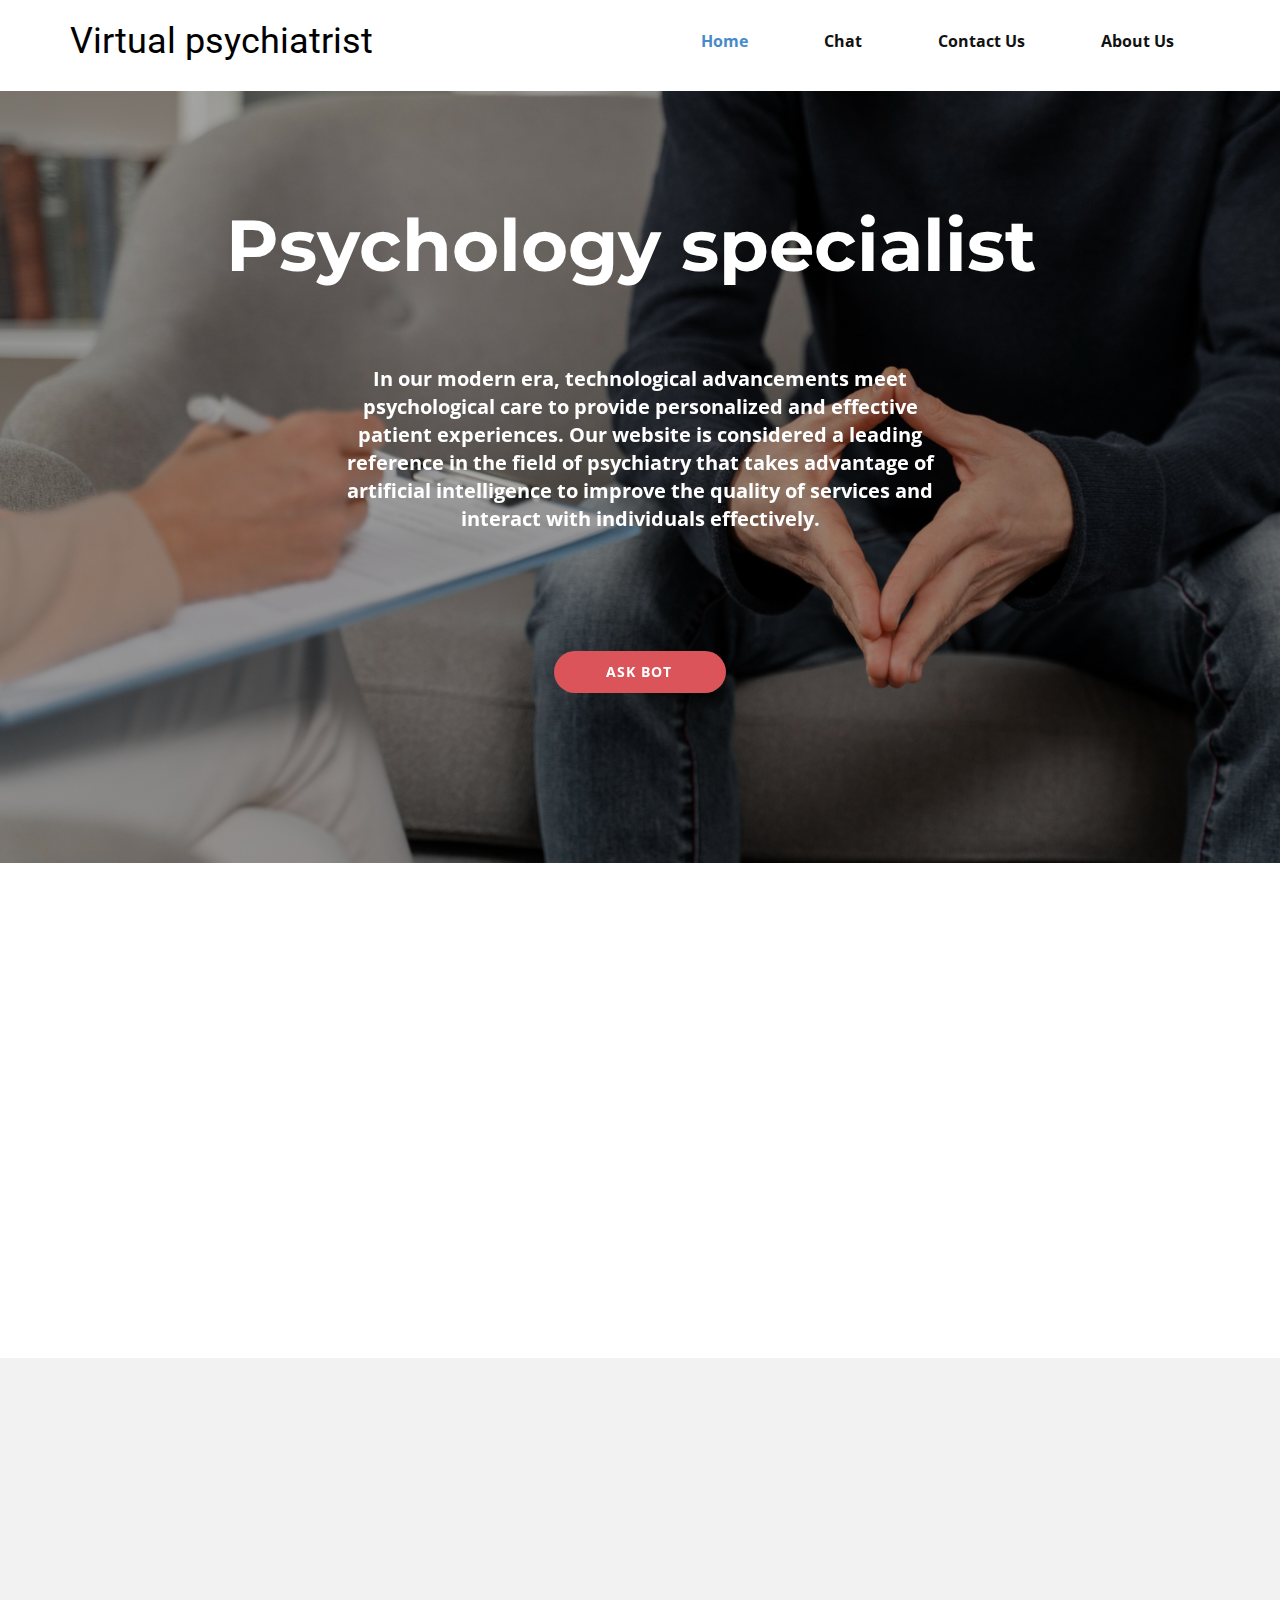
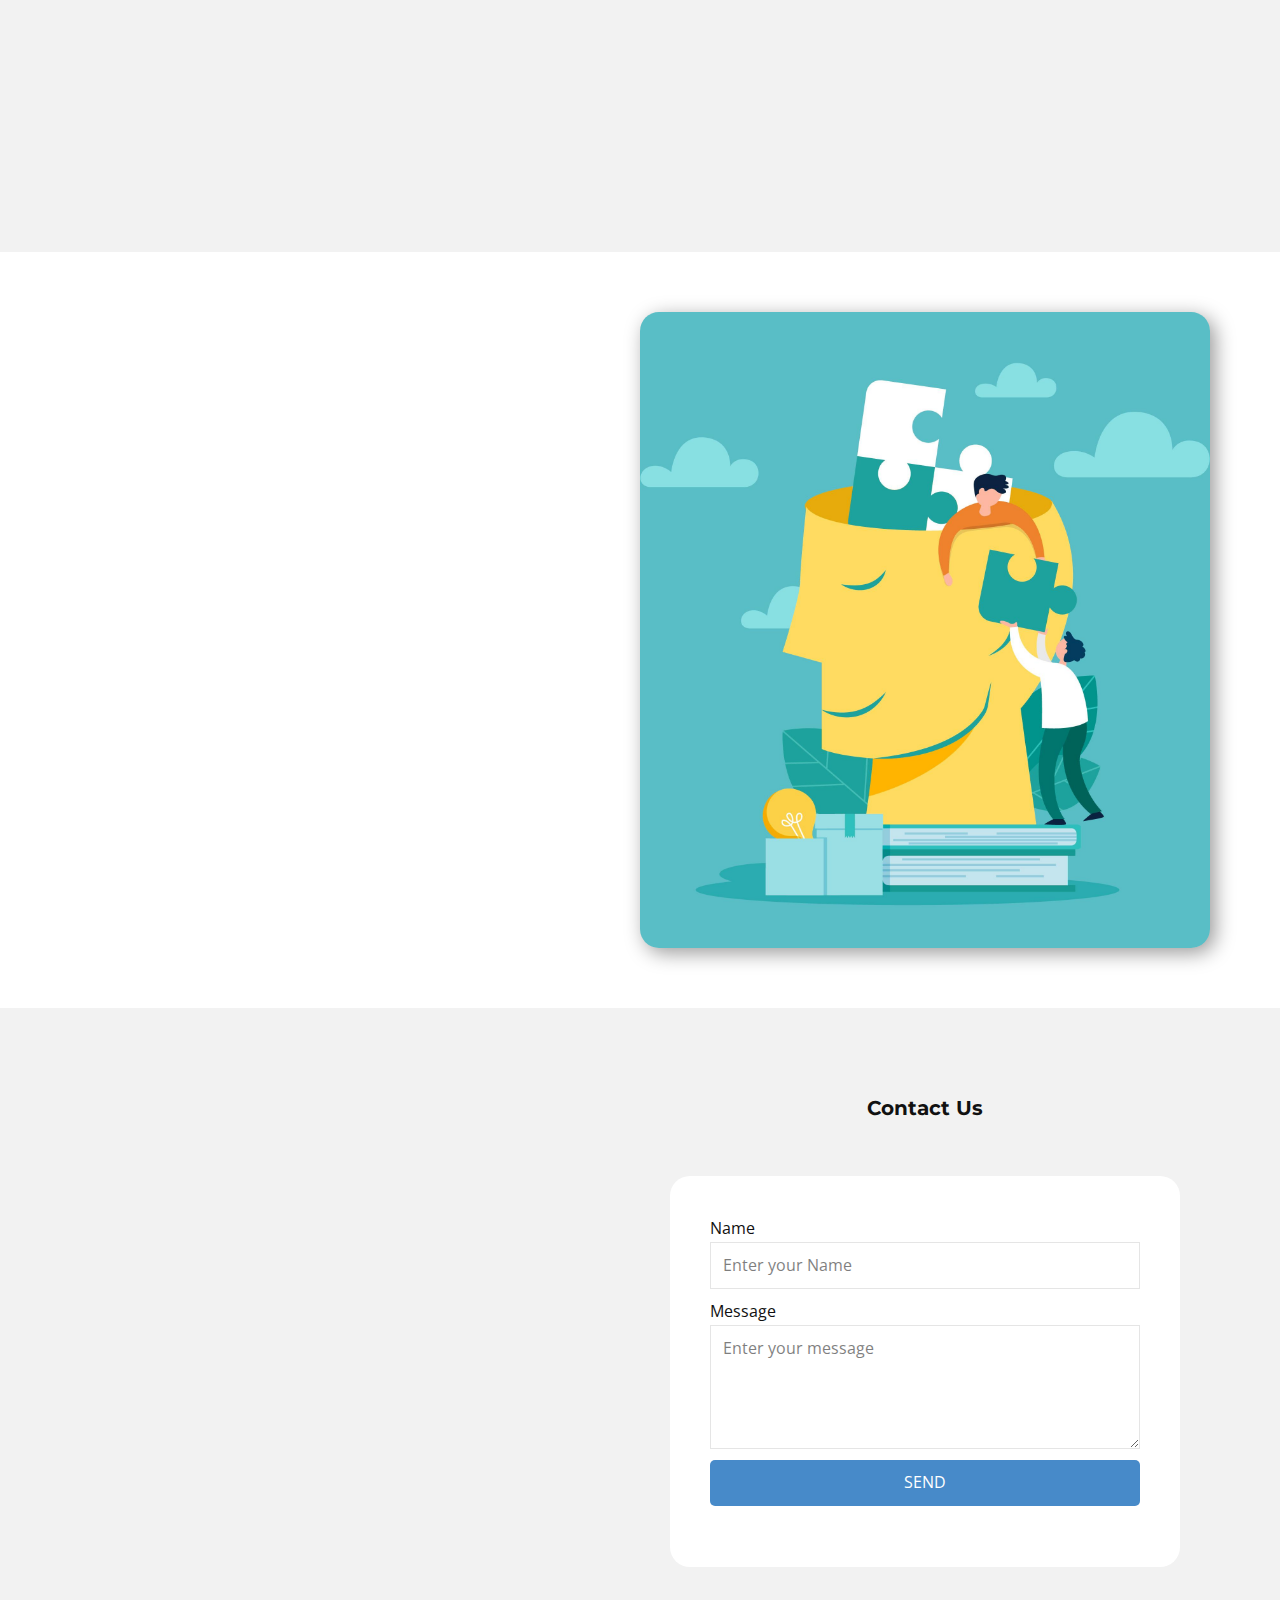
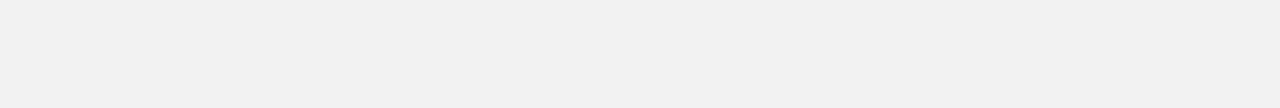
==== index.html @ 41c795e9 "first commit" ====
<!DOCTYPE html>
<html style="font-size: 16px;" lang="en">

<head>
  <meta name="viewport" content="width=device-width, initial-scale=1.0">
  <meta charset="utf-8">
  <meta name="keywords" content="">
  <meta name="description" content="">
  <title>Home</title>
  <link rel="stylesheet" href="Bootstrap/Bootstrap.css" media="screen">
  <link rel="stylesheet" href="CSS/Home.css" media="screen">
  <script class="u-script" type="text/javascript" src="JQuery/jquery.js" defer=""></script>
  <script class="u-script" type="text/javascript" src="Bootstrap/Bootstrap.js" defer=""></script>
  <link id="u-theme-google-font" rel="stylesheet"
    href="https://fonts.googleapis.com/css?family=Roboto:100,100i,300,300i,400,400i,500,500i,700,700i,900,900i|Open+Sans:300,300i,400,400i,500,500i,600,600i,700,700i,800,800i">
  <link id="u-page-google-font" rel="stylesheet"
    href="https://fonts.googleapis.com/css?family=Montserrat:100,100i,200,200i,300,300i,400,400i,500,500i,600,600i,700,700i,800,800i,900,900i|Open+Sans:300,300i,400,400i,500,500i,600,600i,700,700i,800,800i">
  <meta data-intl-tel-input-cdn-path="intlTelInput/">
</head>




<body data-home-page="index.html" data-home-page-title="Home" data-path-to-root="./" data-include-products="false"
  class="u-body u-xxl-mode" data-lang="en">
  <header class="u-clearfix u-header" id="sec-43de">
    <div class="u-clearfix u-sheet u-valign-middle-lg u-valign-middle-md u-valign-middle-sm u-sheet-1">
      <h3 class="u-align-left u-headline u-text u-text-1">
        <a class="u-active-none u-border-none u-btn u-button-link u-button-style u-hover-none u-none u-text-black u-btn-1"
          href="index.html"> Virtual psychiatrist</a>
      </h3>
      <nav class="u-align-right u-menu u-menu-one-level u-offcanvas u-menu-1">
        <div class="menu-collapse" style="font-weight: 700;">
          <a class="u-button-style u-nav-link" href="#" style="padding: 4px 0px; font-size: calc(1em + 8px);">
            <svg class="u-svg-link" preserveAspectRatio="xMidYMin slice" viewBox="0 0 302 302">
              <use xmlns:xlink="http://www.w3.org/1999/xlink" xlink:href="#svg-0c70"></use>
            </svg>
            <svg xmlns="http://www.w3.org/2000/svg" xmlns:xlink="http://www.w3.org/1999/xlink" version="1.1"
              id="svg-0c70" x="0px" y="0px" viewBox="0 0 302 302" style="enable-background:new 0 0 302 302;"
              xml:space="preserve" class="u-svg-content">
              <g>
                <rect y="36" width="302" height="30"></rect>
                <rect y="236" width="302" height="30"></rect>
                <rect y="136" width="302" height="30"></rect>
              </g>
              <g></g>
              <g></g>
              <g></g>
              <g></g>
              <g></g>
              <g></g>
              <g></g>
              <g></g>
              <g></g>
              <g></g>
              <g></g>
              <g></g>
              <g></g>
              <g></g>
              <g></g>
            </svg>
          </a>
        </div>
        <div class="u-custom-menu u-nav-container">
          <ul class="u-nav u-unstyled u-nav-1">
            <li class="u-nav-item"><a
                class="u-button-style u-nav-link u-text-active-palette-1-base u-text-hover-palette-2-base"
                href="index.html" style="padding: 10px 36px;">Home</a>
            </li>
            <li class="u-nav-item"><a
                class="u-button-style u-nav-link u-text-active-palette-1-base u-text-hover-palette-2-base"
                href="Pages/chat_bot.html" style="padding: 10px 36px;">Chat</a>
            </li>
            <li class="u-nav-item"><a
                class="u-button-style u-nav-link u-text-active-palette-1-base u-text-hover-palette-2-base"
                href="Pages/Contact-Us.html" style="padding: 10px 36px;">Contact Us</a>
            </li>
            <li class="u-nav-item"><a
                class="u-button-style u-nav-link u-text-active-palette-1-base u-text-hover-palette-2-base"
                href="Pages/About-Us.html" style="padding: 10px 36px;">About Us</a>
            </li>
          </ul>
        </div>
        <div class="u-custom-menu u-nav-container-collapse">
          <div
            class="u-align-center u-black u-container-style u-inner-container-layout u-opacity u-opacity-95 u-sidenav">
            <div class="u-inner-container-layout u-sidenav-overflow">
              <div class="u-menu-close"></div>
              <ul class="u-align-center u-nav u-popupmenu-items u-unstyled u-nav-2">
                <li class="u-nav-item"><a class="u-button-style u-nav-link" href="index.html">Home</a>
                </li>
                <li class="u-nav-item"><a class="u-button-style u-nav-link" href="Pages/chat_bot.html">Chat</a>
                </li>
                <li class="u-nav-item"><a class="u-button-style u-nav-link" href="Pages/Contact-Us.html">Contact Us</a>
                </li>
                <li class="u-nav-item"><a class="u-button-style u-nav-link" href="Pages/About-Us.html">About Us</a>
                </li>
              </ul>
            </div>
          </div>
          <div class="u-black u-menu-overlay u-opacity u-opacity-70"></div>
        </div>
      </nav>
    </div>
  </header>
  <section
    class="u-align-left u-clearfix u-container-align-center-lg u-container-align-center-md u-container-align-center-sm u-container-align-center-xl u-container-align-center-xxl u-image u-shading u-section-1"
    id="carousel_b404" data-image-width="1500" data-image-height="1000">
    <div class="u-clearfix u-sheet u-sheet-1">
      <h1 class="u-align-center u-custom-font u-font-montserrat u-text u-text-body-alt-color u-text-1"
        data-animation-name="slideIn" data-animation-duration="2000" data-animation-direction="Left"> Psychology
        specialist&nbsp;</h1>
      <h3 class="u-align-center u-custom-font u-text u-text-body-alt-color u-text-font u-text-2"
        data-animation-name="customAnimationIn" data-animation-duration="1000"> In our modern era, technological
        advancements meet psychological care to provide personalized and effective patient experiences. Our website is
        considered a leading reference in the field of psychiatry that takes advantage of artificial intelligence to
        improve the quality of services and interact with individuals effectively. </h3>
      <a href="Pages/chat_bot.html"
        class="u-align-center u-border-none u-btn u-btn-round u-button-style u-hover-feature u-hover-palette-1-light-1 u-palette-2-base u-radius u-btn-1"
        data-animation-name="flipIn" data-animation-duration="1000" data-animation-direction="X">Ask bot</a>
    </div>

  </section>
  <section class="u-clearfix u-section-2" id="sec-a3ca">
    <div
      class="u-clearfix u-sheet u-valign-middle-lg u-valign-middle-md u-valign-middle-sm u-valign-middle-xs u-sheet-1">
      <div class="u-expanded-width u-list u-list-1">
        <div class="u-repeater u-repeater-1">
          <div class="u-align-center u-container-style u-custom-item u-list-item u-repeater-item u-list-item-1"
            data-animation-name="customAnimationIn" data-animation-duration="1000">
            <div class="u-container-layout u-similar-container u-container-layout-1"><span
                class="u-custom-item u-file-icon u-icon u-icon-1"><img src="images/1491171.png" alt=""></span>
              <h5 class="u-custom-font u-font-montserrat u-text u-text-default u-text-1"> Smart counseling sessions</h5>
              <p class="u-text u-text-2"> Providing online counseling sessions with psychiatric specialists, supported
                by artificial intelligence technologies to identify clients’ needs and provide personalized treatment
                plans.</p>
            </div>
          </div>
          <div
            class="u-align-center u-container-style u-custom-item u-list-item u-palette-2-base u-repeater-item u-list-item-2"
            data-animation-name="customAnimationIn" data-animation-duration="2000">
            <div class="u-container-layout u-similar-container u-container-layout-2"><span
                class="u-custom-item u-file-icon u-icon u-text-white u-icon-2"><img src="images/1491198-e5c31360.png"
                  alt=""></span>
              <h5 class="u-custom-font u-font-montserrat u-text u-text-default u-text-3"> Assess your mental health
                intelligence</h5>
              <p class="u-text u-text-4"> We provide comprehensive assessment services using artificial intelligence
                techniques to analyze psychological factors and provide an accurate diagnosis.</p>
            </div>
          </div>
          <div class="u-align-center u-container-style u-custom-item u-list-item u-repeater-item u-list-item-3"
            data-animation-name="customAnimationIn" data-animation-duration="1000">
            <div class="u-container-layout u-similar-container u-container-layout-3"><span
                class="u-custom-item u-file-icon u-icon u-icon-3"><img src="images/1491214.png" alt=""></span>
              <h5 class="u-custom-font u-font-montserrat u-text u-text-default u-text-5"> Self-treatment programs</h5>
              <p class="u-text u-text-6"> We provide innovative treatment programs based on artificial intelligence
                technologies to support patients in achieving progress and enhancing mental health.</p>
            </div>
          </div>
        </div>
      </div>
    </div>
  </section>
  <section class="u-clearfix u-grey-5 u-section-3" id="carousel_4e06">
    <div class="u-clearfix u-sheet u-valign-middle u-sheet-1">
      <div class="data-layout-selected u-clearfix u-expanded-width u-layout-wrap u-layout-wrap-1">
        <div class="u-layout">
          <div class="u-layout-row">
            <div class="u-container-style u-layout-cell u-size-30 u-layout-cell-1"
              data-animation-name="customAnimationIn" data-animation-duration="1000">
              <div class="u-container-layout u-valign-middle u-container-layout-1">
                <h6 class="u-custom-font u-font-montserrat u-text u-text-default u-text-1">about us</h6>
                <h2 class="u-custom-font u-font-montserrat u-text u-text-2"> The psychology expert in our clinic is from
                  Saudi Arabia</h2>
                <h5 class="u-custom-font u-font-montserrat u-text u-text-palette-2-base u-text-3"> Taking advantage of
                  artificial intelligence technologies to achieve outstanding experiences.</h5>
              </div>
            </div>
            <div class="u-container-style u-layout-cell u-size-30 u-layout-cell-2"
              data-animation-name="customAnimationIn" data-animation-duration="2000">
              <div class="u-container-layout u-valign-middle u-container-layout-2">
                <h5 class="u-custom-font u-font-montserrat u-text u-text-default u-text-4"> Improve self-awareness</h5>
                <p class="u-text u-text-5"> We provide educational content based on scientific research and clinical
                  trials using artificial intelligence analytics to enhance audience self-awareness.</p>
                <h5 class="u-custom-font u-font-montserrat u-text u-text-6"> Online training techniques</h5>
                <p class="u-text u-text-7"> An advanced training platform that uses artificial intelligence to deliver
                  personalized and effective learning experiences to enhance emotional control skills and improve mental
                  health.</p>
              </div>
            </div>
          </div>
        </div>
      </div>
    </div>
  </section>
  <section class="u-clearfix u-section-4" id="carousel_497d">
    <div class="u-clearfix u-sheet u-valign-middle u-sheet-1">
      <div class="data-layout-selected u-clearfix u-expanded-width u-layout-wrap u-layout-wrap-1">
        <div class="u-layout">
          <div class="u-layout-row">
            <div class="u-align-left u-container-style u-layout-cell u-size-30 u-layout-cell-1"
              data-animation-name="customAnimationIn" data-animation-duration="2000">
              <div class="u-container-layout u-container-layout-1">
                <h2 class="u-custom-font u-font-montserrat u-text u-text-default u-text-1"> Benefits of psychological
                  therapy</h2>
                <p class="u-text u-text-default u-text-grey-40 u-text-2"> Psychological therapy helps individuals better
                  understand and manage their emotions. It provides a safe space for expressing feelings, reducing
                  emotional distress, and promoting overall emotional well-being.</p><span
                  class="u-align-left u-icon u-text-palette-2-base u-icon-1"><svg class="u-svg-link"
                    preserveAspectRatio="xMidYMin slice" viewBox="0 0 60 60">
                    <use xmlns:xlink="http://www.w3.org/1999/xlink" xlink:href="#svg-4692"></use>
                  </svg><svg class="u-svg-content" viewBox="0 0 60 60" x="0px" y="0px" id="svg-4692"
                    style="enable-background:new 0 0 60 60;">
                    <g>
                      <path
                        d="M42.595,0H17.405C14.977,0,13,1.977,13,4.405v51.189C13,58.023,14.977,60,17.405,60h25.189C45.023,60,47,58.023,47,55.595
    V4.405C47,1.977,45.023,0,42.595,0z M15,8h30v38H15V8z M17.405,2h25.189C43.921,2,45,3.079,45,4.405V6H15V4.405
    C15,3.079,16.079,2,17.405,2z M42.595,58H17.405C16.079,58,15,56.921,15,55.595V48h30v7.595C45,56.921,43.921,58,42.595,58z">
                      </path>
                      <path d="M30,49c-2.206,0-4,1.794-4,4s1.794,4,4,4s4-1.794,4-4S32.206,49,30,49z M30,55c-1.103,0-2-0.897-2-2s0.897-2,2-2
    s2,0.897,2,2S31.103,55,30,55z"></path>
                      <path d="M26,5h4c0.553,0,1-0.447,1-1s-0.447-1-1-1h-4c-0.553,0-1,0.447-1,1S25.447,5,26,5z"></path>
                      <path d="M33,5h1c0.553,0,1-0.447,1-1s-0.447-1-1-1h-1c-0.553,0-1,0.447-1,1S32.447,5,33,5z"></path>
                      <path d="M56.612,4.569c-0.391-0.391-1.023-0.391-1.414,0s-0.391,1.023,0,1.414c3.736,3.736,3.736,9.815,0,13.552
    c-0.391,0.391-0.391,1.023,0,1.414c0.195,0.195,0.451,0.293,0.707,0.293s0.512-0.098,0.707-0.293
    C61.128,16.434,61.128,9.085,56.612,4.569z"></path>
                      <path d="M52.401,6.845c-0.391-0.391-1.023-0.391-1.414,0s-0.391,1.023,0,1.414c1.237,1.237,1.918,2.885,1.918,4.639
    s-0.681,3.401-1.918,4.638c-0.391,0.391-0.391,1.023,0,1.414c0.195,0.195,0.451,0.293,0.707,0.293s0.512-0.098,0.707-0.293
    c1.615-1.614,2.504-3.764,2.504-6.052S54.017,8.459,52.401,6.845z"></path>
                      <path d="M4.802,5.983c0.391-0.391,0.391-1.023,0-1.414s-1.023-0.391-1.414,0c-4.516,4.516-4.516,11.864,0,16.38
    c0.195,0.195,0.451,0.293,0.707,0.293s0.512-0.098,0.707-0.293c0.391-0.391,0.391-1.023,0-1.414
    C1.065,15.799,1.065,9.72,4.802,5.983z"></path>
                      <path d="M9.013,6.569c-0.391-0.391-1.023-0.391-1.414,0c-1.615,1.614-2.504,3.764-2.504,6.052s0.889,4.438,2.504,6.053
    c0.195,0.195,0.451,0.293,0.707,0.293s0.512-0.098,0.707-0.293c0.391-0.391,0.391-1.023,0-1.414
    c-1.237-1.237-1.918-2.885-1.918-4.639S7.775,9.22,9.013,7.983C9.403,7.593,9.403,6.96,9.013,6.569z"></path>
                    </g>
                  </svg></span>
                <h6 class="u-align-left-xl u-custom-font u-font-montserrat u-text u-text-3"> About Our ​website </h6>
                <p class="u-align-left u-text u-text-grey-40 u-text-4"> We aim to improve the mental health of
                  individuals and facilitate their access to psychological care in an innovative and effective way.</p>
                <span class="u-icon u-text-palette-2-base u-icon-2"><svg class="u-svg-link"
                    preserveAspectRatio="xMidYMin slice" viewBox="0 0 60 60">
                    <use xmlns:xlink="http://www.w3.org/1999/xlink" xlink:href="#svg-8d17"></use>
                  </svg><svg class="u-svg-content" viewBox="0 0 60 60" x="0px" y="0px" id="svg-8d17"
                    style="enable-background:new 0 0 60 60;">
                    <path d="M48.014,42.889l-9.553-4.776C37.56,37.662,37,36.756,37,35.748v-3.381c0.229-0.28,0.47-0.599,0.719-0.951
  c1.239-1.75,2.232-3.698,2.954-5.799C42.084,24.97,43,23.575,43,22v-4c0-0.963-0.36-1.896-1-2.625v-5.319
  c0.056-0.55,0.276-3.824-2.092-6.525C37.854,1.188,34.521,0,30,0s-7.854,1.188-9.908,3.53C17.724,6.231,17.944,9.506,18,10.056
  v5.319c-0.64,0.729-1,1.662-1,2.625v4c0,1.217,0.553,2.352,1.497,3.109c0.916,3.627,2.833,6.36,3.503,7.237v3.309
  c0,0.968-0.528,1.856-1.377,2.32l-8.921,4.866C8.801,44.424,7,47.458,7,50.762V54c0,4.746,15.045,6,23,6s23-1.254,23-6v-3.043
  C53,47.519,51.089,44.427,48.014,42.889z M51,54c0,1.357-7.412,4-21,4S9,55.357,9,54v-3.238c0-2.571,1.402-4.934,3.659-6.164
  l8.921-4.866C23.073,38.917,24,37.354,24,35.655v-4.019l-0.233-0.278c-0.024-0.029-2.475-2.994-3.41-7.065l-0.091-0.396l-0.341-0.22
  C19.346,23.303,19,22.676,19,22v-4c0-0.561,0.238-1.084,0.67-1.475L20,16.228V10l-0.009-0.131c-0.003-0.027-0.343-2.799,1.605-5.021
  C23.253,2.958,26.081,2,30,2c3.905,0,6.727,0.951,8.386,2.828c1.947,2.201,1.625,5.017,1.623,5.041L40,16.228l0.33,0.298
  C40.762,16.916,41,17.439,41,18v4c0,0.873-0.572,1.637-1.422,1.899l-0.498,0.153l-0.16,0.495c-0.669,2.081-1.622,4.003-2.834,5.713
  c-0.297,0.421-0.586,0.794-0.837,1.079L35,31.623v4.125c0,1.77,0.983,3.361,2.566,4.153l9.553,4.776
  C49.513,45.874,51,48.28,51,50.957V54z"></path>
                  </svg></span>
                <h6 class="u-custom-font u-font-montserrat u-text u-text-5"> About Our Work</h6>
                <p class="u-text u-text-grey-40 u-text-6"> We rely on a team of doctors and psychiatry specialists.</p>
              </div>
            </div>
            <div class="u-container-style u-image u-image-round u-layout-cell u-radius u-size-30 u-image-1"
              data-image-width="2000" data-image-height="2000">
              <div
                class="u-container-layout u-valign-middle-lg u-valign-middle-md u-valign-middle-sm u-valign-middle-xs u-container-layout-2">
              </div>
            </div>
          </div>
        </div>
      </div>
    </div>
  </section>
  <section class="u-clearfix u-grey-5 u-section-5" id="carousel_5a89">
    <div class="u-clearfix u-sheet u-valign-middle u-sheet-1">
      <div class="data-layout-selected u-clearfix u-expanded-width u-layout-wrap u-layout-wrap-1">
        <div class="u-layout">
          <div class="u-layout-row">
            <div class="u-container-style u-layout-cell u-size-30 u-layout-cell-1"
              data-animation-name="customAnimationIn" data-animation-duration="2000">
              <div class="u-container-layout u-valign-middle u-container-layout-1">
                <h3 class="u-custom-font u-font-montserrat u-text u-text-default u-text-1"> Enjoy a unique experience in
                  the field of psychiatry</h3>
                <p class="u-text u-text-default u-text-2"> If you need psychological support or identify your
                  psychological needs, do not hesitate to contact us. We are here to support you on your journey towards
                  better mental health.</p>
                <ul class="u-custom-font u-font-montserrat u-text u-text-palette-2-base u-text-3">
                  <li> Al Riyadh, Saudi Arabia</li>
                  <li>⁦+966 56 404 0844⁩<br>
                  </li>
                </ul>
              </div>
            </div>
            <div class="u-container-style u-layout-cell u-size-30 u-layout-cell-2">
              <div class="u-container-layout u-valign-top u-container-layout-2">
                <h5 class="u-align-center u-custom-font u-font-montserrat u-text u-text-default u-text-4"> Contact Us
                </h5>
                <div class="u-container-style u-group u-radius-20 u-shape-round u-white u-group-1">
                  <div class="u-container-layout u-container-layout-3">
                    <div class="u-form u-form-1">
                      <form action="#" class="u-clearfix u-form-spacing-10 u-form-vertical u-inner-form" source="email"
                        name="form" style="padding: 10px;">
                        <div class="u-form-group u-form-name">
                          <label for="name-61fc" class="u-label">Name</label>
                          <input type="text" placeholder="Enter your Name" id="name-61fc" name="name"
                            class="u-border-grey-10 u-input u-input-rectangle" required="">
                        </div>
                        <div class="u-form-group u-form-message">
                          <label for="message-61fc" class="u-label">Message</label>
                          <textarea placeholder="Enter your message" rows="4" cols="50" id="message-61fc" name="message"
                            class="u-border-grey-10 u-input u-input-rectangle" required=""></textarea>
                        </div>
                        <div class="u-align-left u-form-group u-form-submit">
                          <a href="#"
                            class="u-border-none u-btn u-btn-round u-btn-submit u-button-style u-palette-1-base u-radius u-btn-1">SEND
                          </a>
                          <input type="submit" value="submit" class="u-form-control-hidden">
                        </div>
                        <div class="u-form-send-message u-form-send-success"> Thank you! Your message has been sent.
                        </div>
                        <div class="u-form-send-error u-form-send-message"> Unable to send your message. Please fix
                          errors then try again. </div>
                        <input type="hidden" value="" name="recaptchaResponse">
                      </form>
                    </div>
                  </div>
                </div>
              </div>
            </div>
          </div>
        </div>
      </div>
    </div>
  </section>



  <span
    style="height: 64px; width: 64px; margin-left: 0px; margin-right: auto; margin-top: 0px; background-image: none; right: 20px; bottom: 20px; padding: 15px"
    class="u-back-to-top u-icon u-icon-circle u-opacity u-opacity-85 u-palette-1-base" data-href="#">
    <svg class="u-svg-link" preserveAspectRatio="xMidYMin slice" viewBox="0 0 551.13 551.13">
      <use xmlns:xlink="http://www.w3.org/1999/xlink" xlink:href="#svg-1d98"></use>
    </svg>
    <svg class="u-svg-content" enable-background="new 0 0 551.13 551.13" viewBox="0 0 551.13 551.13"
      xmlns="http://www.w3.org/2000/svg" id="svg-1d98">
      <path d="m275.565 189.451 223.897 223.897h51.668l-275.565-275.565-275.565 275.565h51.668z"></path>
    </svg>
  </span>

</body>

</html>
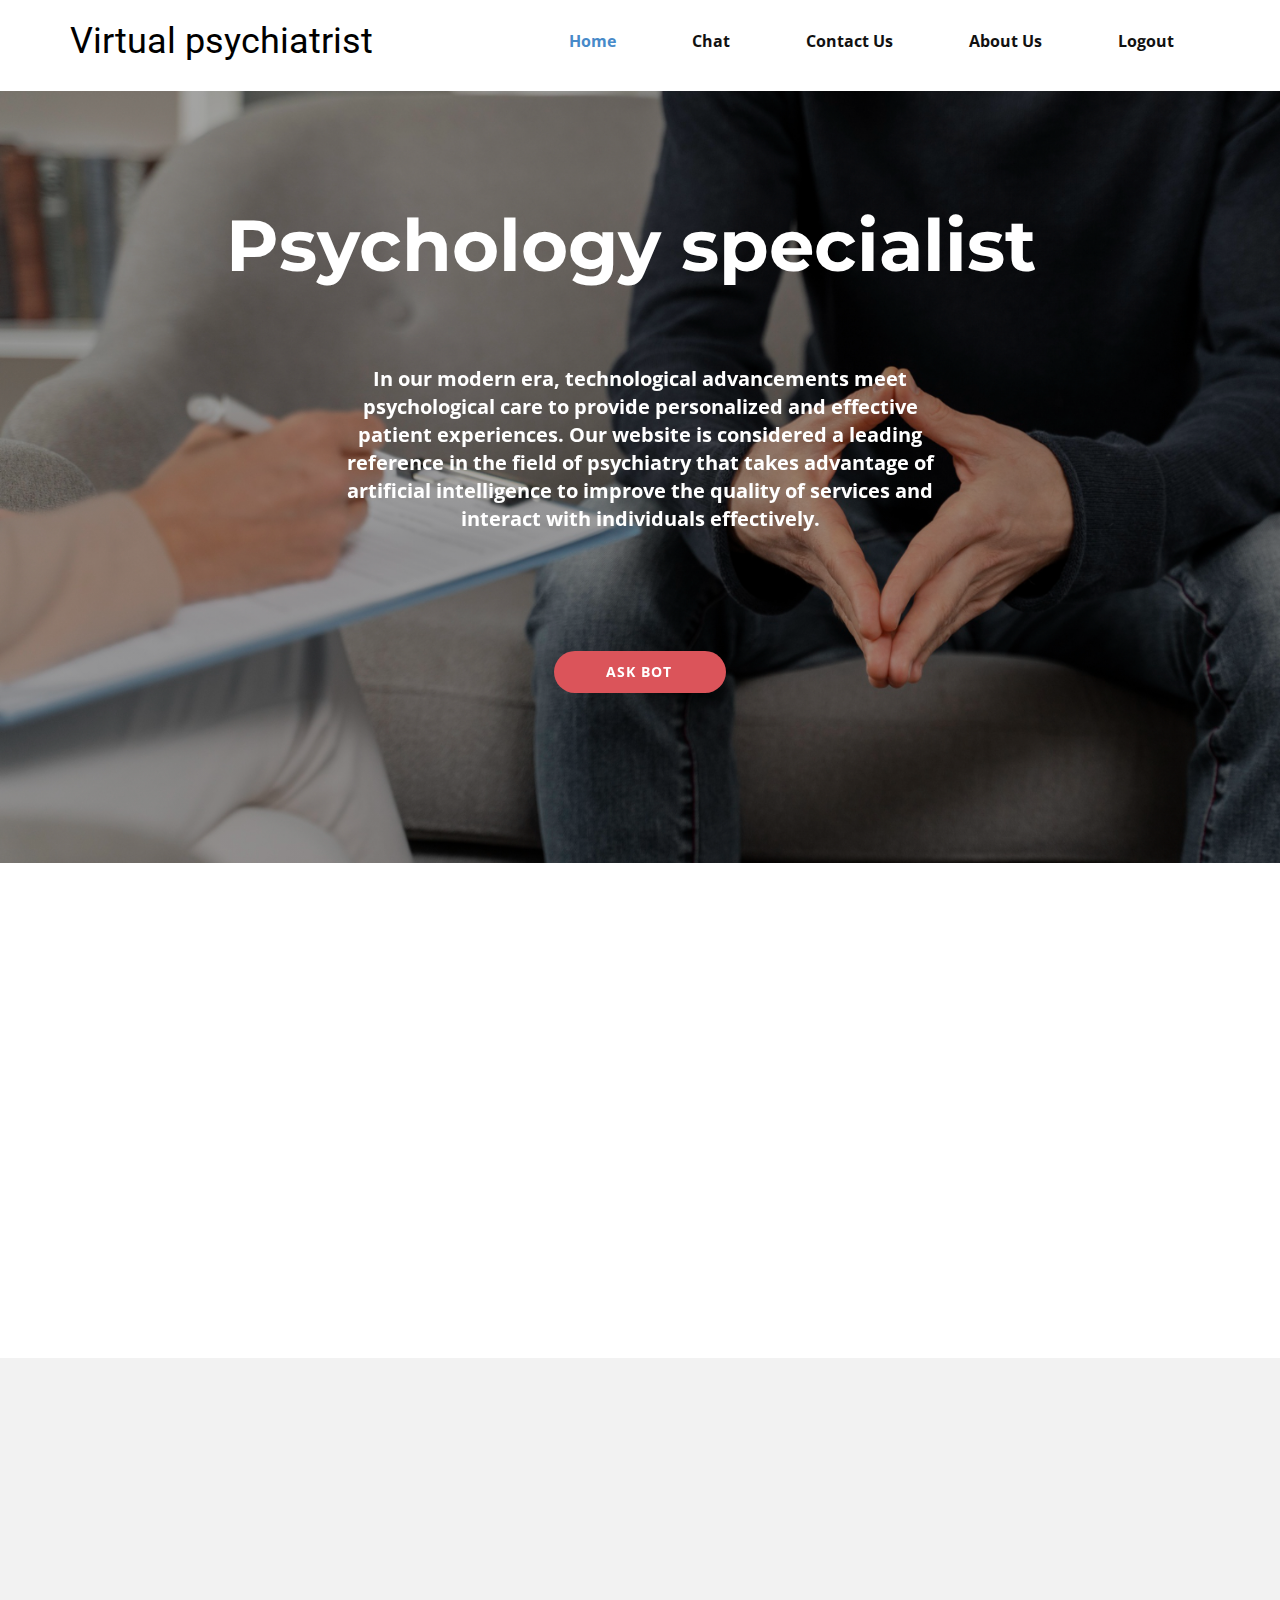
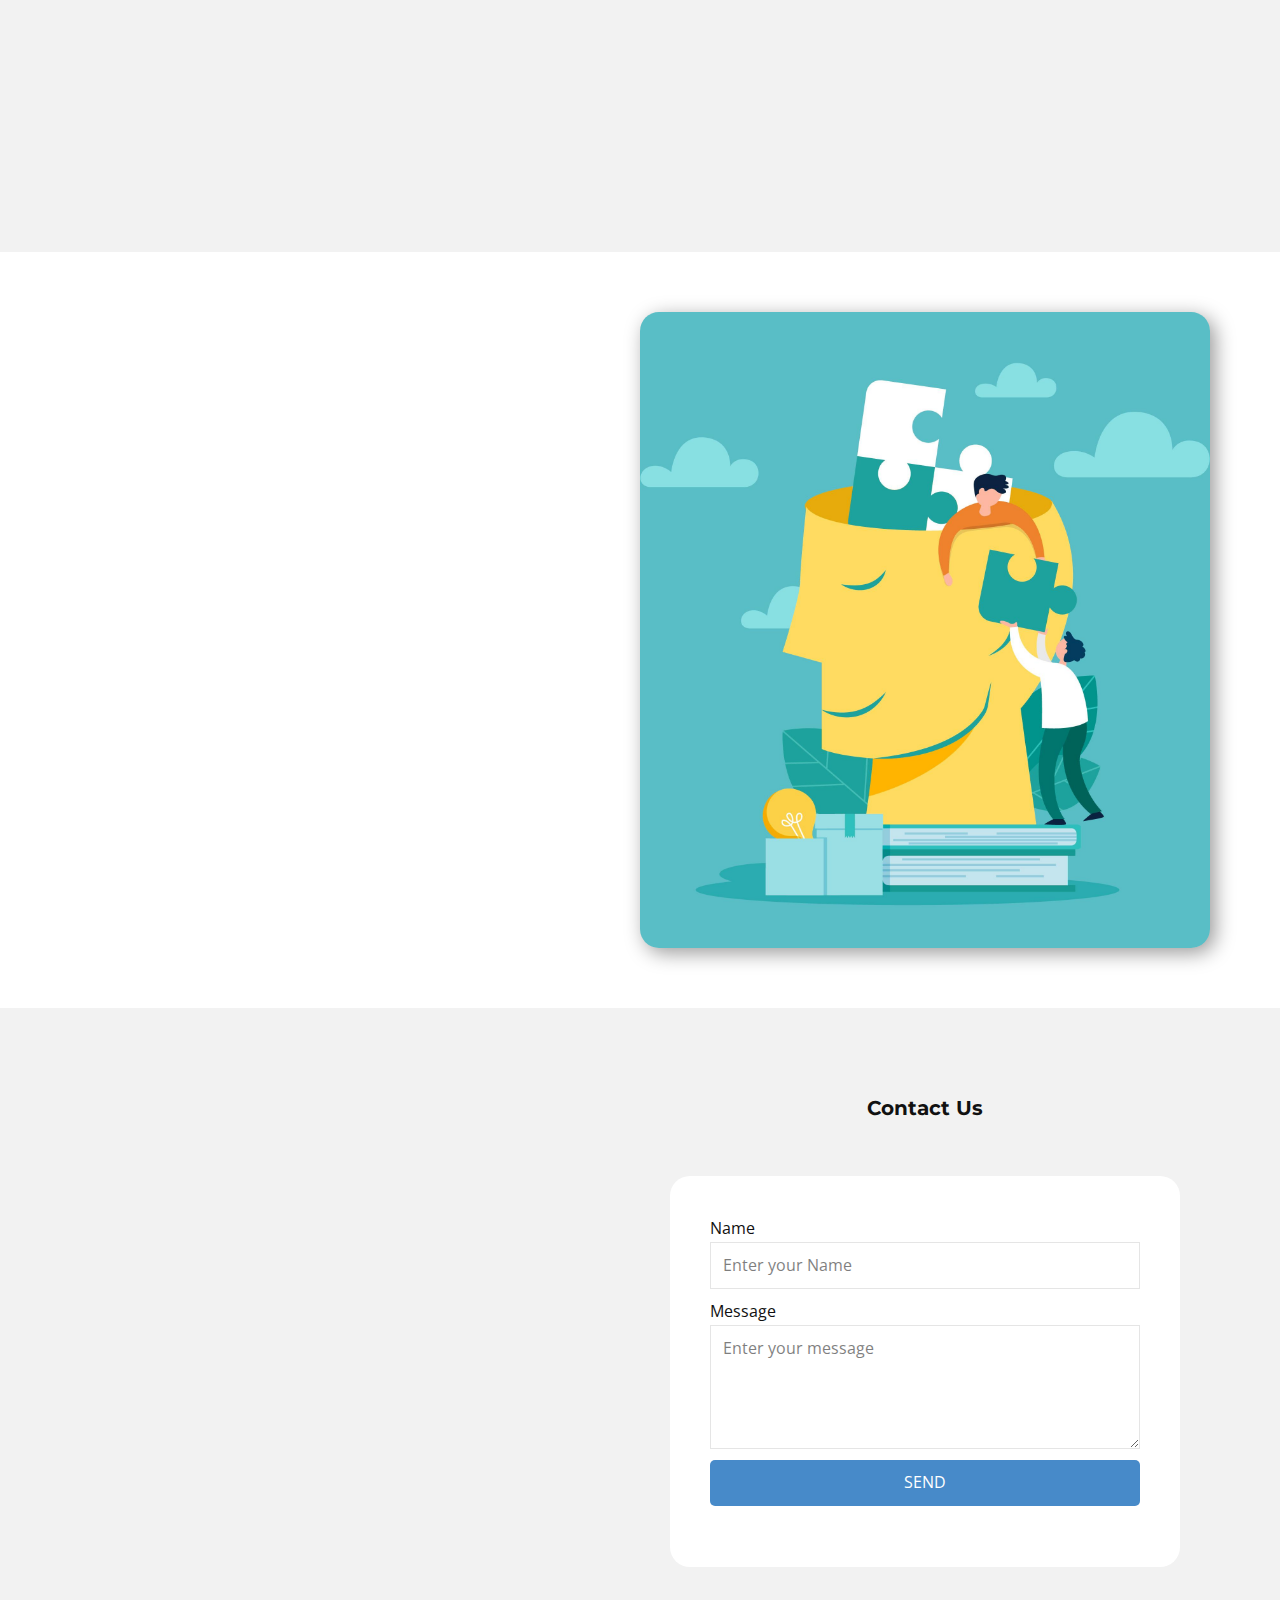
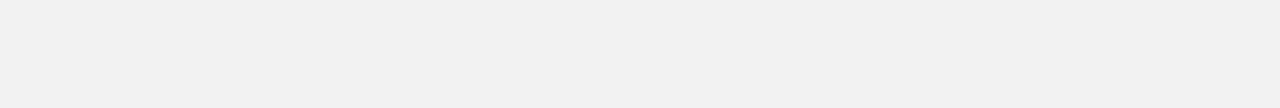
==== commit 13b0af16: "localstorage" ====
--- a/index.html
+++ b/index.html
@@ -79,6 +79,10 @@
                 class="u-button-style u-nav-link u-text-active-palette-1-base u-text-hover-palette-2-base"
                 href="Pages/About-Us.html" style="padding: 10px 36px;">About Us</a>
             </li>
+            <li class="u-nav-item"><a
+              class="u-button-style u-nav-link u-text-active-palette-1-base u-text-hover-palette-2-base"
+              href="#" onclick="logout()" style="padding: 10px 36px;">Logout</a>
+          </li>
           </ul>
         </div>
         <div class="u-custom-menu u-nav-container-collapse">
@@ -94,6 +98,8 @@
                 <li class="u-nav-item"><a class="u-button-style u-nav-link" href="Pages/Contact-Us.html">Contact Us</a>
                 </li>
                 <li class="u-nav-item"><a class="u-button-style u-nav-link" href="Pages/About-Us.html">About Us</a>
+                </li>
+                <li class="u-nav-item"><a class="u-button-style u-nav-link" href="#" onclick="logout()">Logout</a>
                 </li>
               </ul>
             </div>
@@ -347,6 +353,34 @@
     </svg>
   </span>
 
+
+<script>
+
+
+window.onload = function() {
+        // قم بفحص وجود العلامة في localStorage
+        var isRegistered = localStorage.getItem('isRegistered');
+    
+        // إذا كان المستخدم قد سجل الدخول بنجاح، قم بمنعه من الوصول لصفحة التسجيل مرة أخرى
+        if (isRegistered === 'false') {
+            // إذا لم يكن المستخدم قد سجل، قم بتحويله إلى صفحة التسجيل
+            alert("يجب عليك التسجيل أولاً!");
+            window.location.href = "Pages/Login.html";
+        }
+    }
+
+
+    function logout() {
+        // حذف العلامة المستخدمة لتسجيل الدخول من localStorage
+        localStorage.removeItem('isRegistered');
+    
+        // توجيه المستخدم إلى صفحة تسجيل الدخول
+        window.location.href = "Pages/Login.html";
+    }
+
+</script>
+
+
 </body>
 
 </html>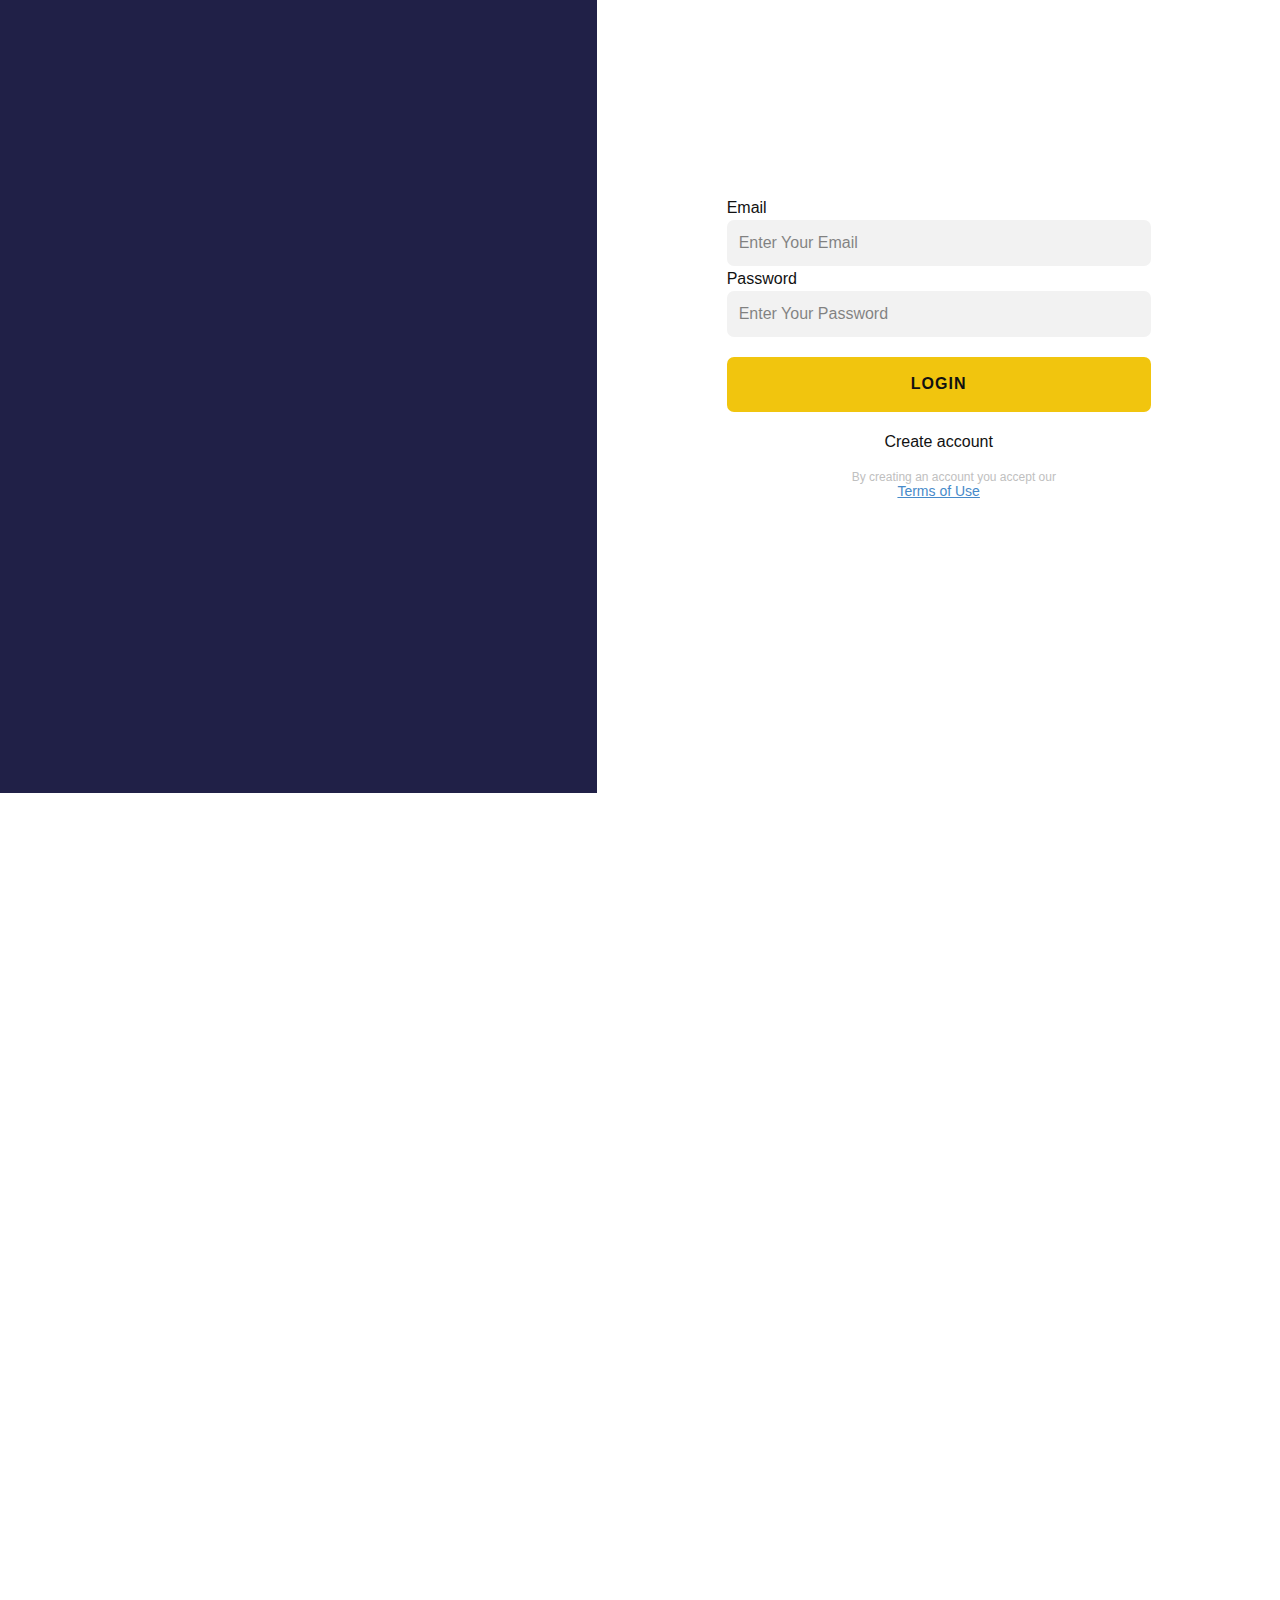
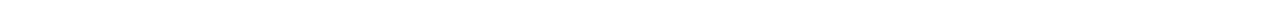
==== commit 35ce0331: "add" ====
--- a/index.html
+++ b/index.html
@@ -362,7 +362,7 @@
         var isRegistered = localStorage.getItem('isRegistered');
     
         // إذا كان المستخدم قد سجل الدخول بنجاح، قم بمنعه من الوصول لصفحة التسجيل مرة أخرى
-        if (isRegistered === 'false') {
+        if (isRegistered !== 'true') {
             // إذا لم يكن المستخدم قد سجل، قم بتحويله إلى صفحة التسجيل
             alert("يجب عليك التسجيل أولاً!");
             window.location.href = "Pages/Login.html";
